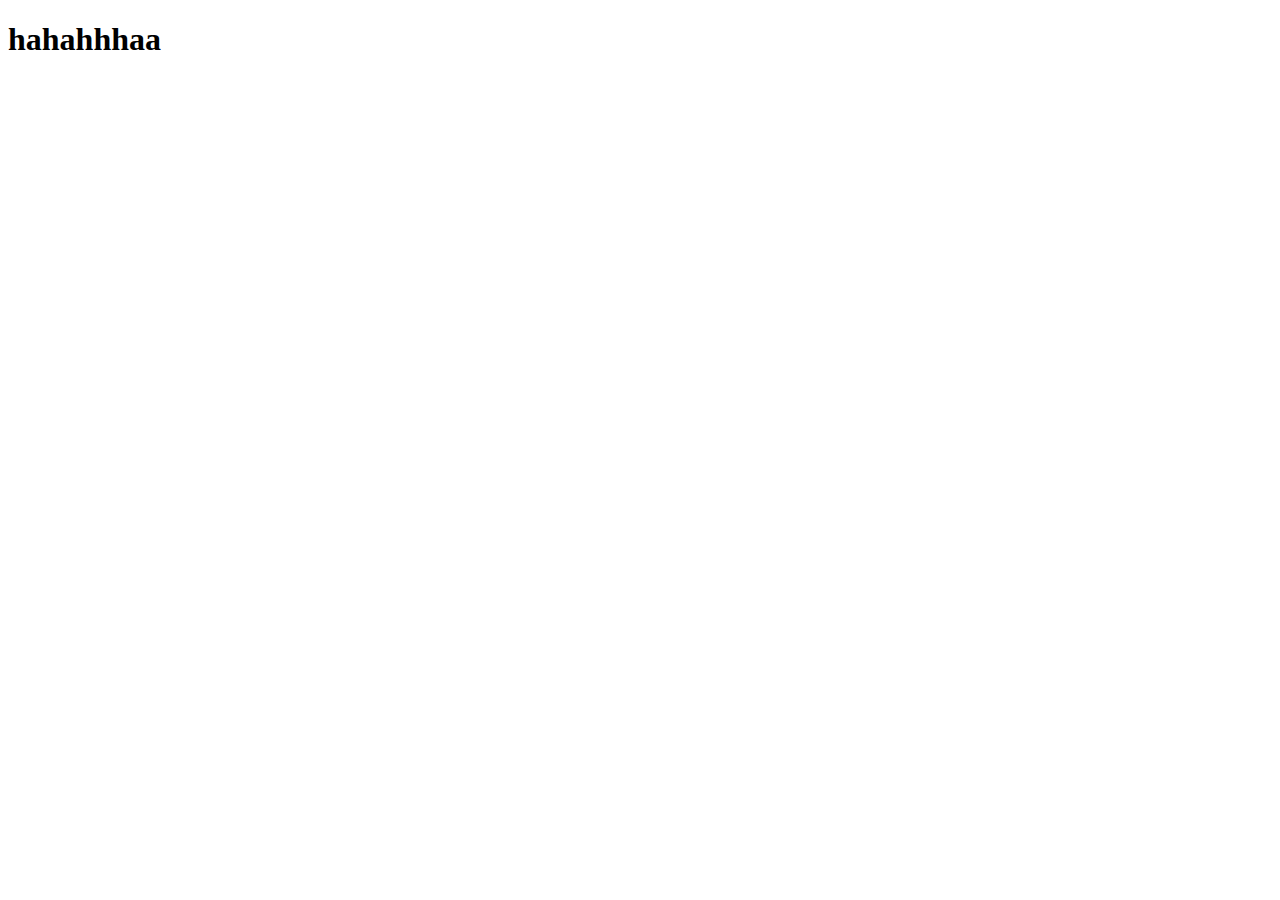
==== public/back/index.html @ cfa390ae "登录页面第一次提交" ====
<!DOCTYPE html>
<html lang="en">
<head>
    <meta charset="UTF-8">
    <meta name="viewport" content="width=device-width, initial-scale=1.0">
    <meta http-equiv="X-UA-Compatible" content="ie=edge">
    <title>Document</title>
</head>
<body>
    <h1>hahahhhaa</h1>
</body>
</html>
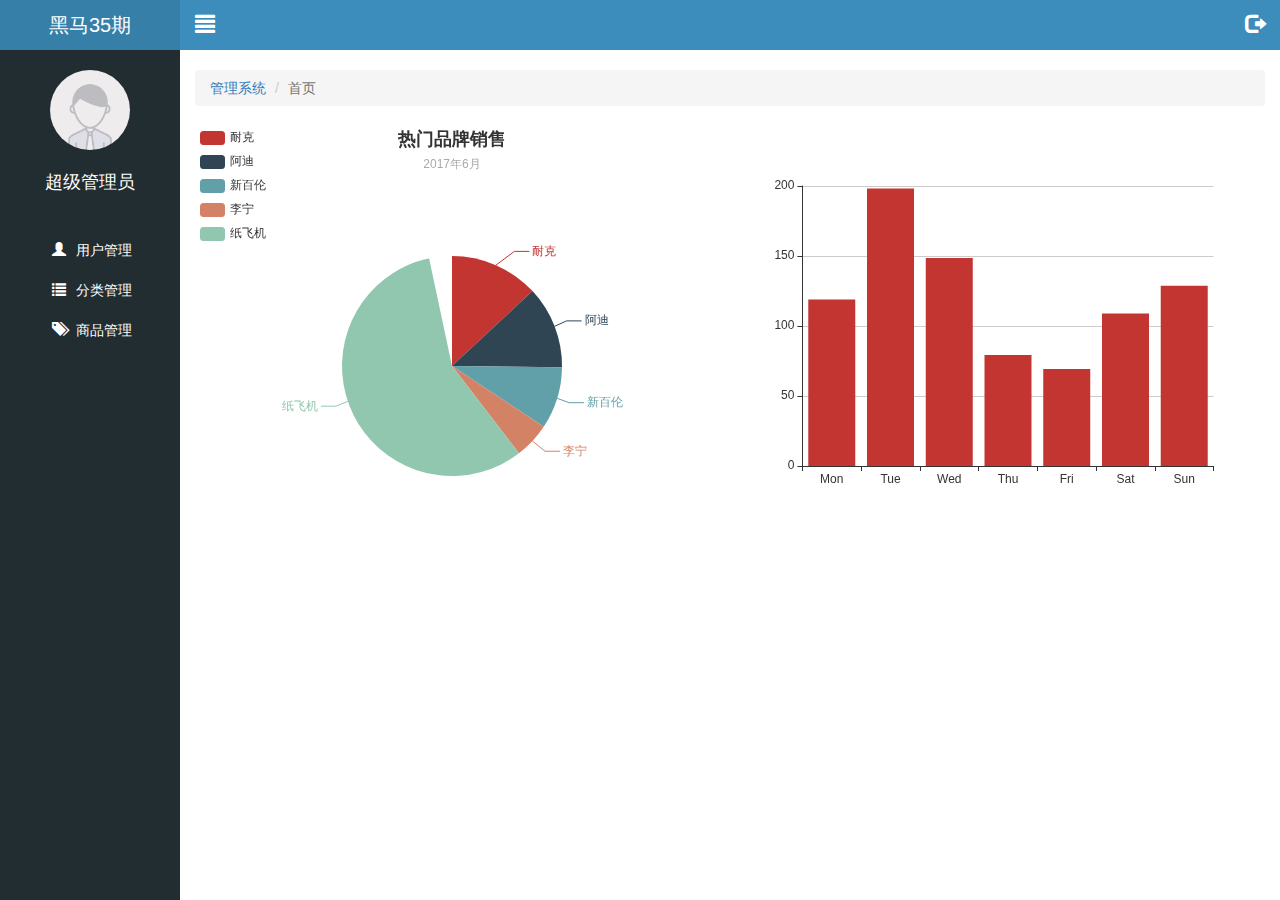
==== commit e25a2032: "user功能完成" ====
--- a/public/back/index.html
+++ b/public/back/index.html
@@ -1,12 +1,103 @@
 <!DOCTYPE html>
 <html lang="en">
+
 <head>
     <meta charset="UTF-8">
     <meta name="viewport" content="width=device-width, initial-scale=1.0">
     <meta http-equiv="X-UA-Compatible" content="ie=edge">
     <title>Document</title>
+    <link rel="stylesheet" href="./lib/bootstrap/css/bootstrap.css">
+    <link rel="stylesheet" href="./lib/bootstrap-validator/js/bootstrapValidator.min.js">
+    <link rel="stylesheet" href="./lib/nprogress/nprogress.css">
+    <link rel="stylesheet" href="./css/common.css">
 </head>
+
 <body>
-    <h1>hahahhhaa</h1>
+    <!-- 左边栏:The left column -->
+
+    <div class="left_column">
+        <div class="darkhorse">
+            黑马35期
+        </div>
+        <div class="user">
+            <img src="./images/default.png" alt="">
+            <p>超级管理员</p>
+        </div>
+        <div class="nav">
+            <ul>
+                <li>
+                    <a href="user.html">
+                        <i class="glyphicon glyphicon-user"></i>用户管理
+                    </a>
+                </li>
+                <li>
+                    <a href="javascript: ;" class="secondji">
+                        <i class="glyphicon glyphicon-list"></i>分类管理
+                    </a>
+                    <div class="classify">
+                        <a href="first.html">一级分类</a>
+                        <a href="second.html">二级分类</a>
+                    </div>
+                </li>
+                <li>
+                    <a href="product.html">
+                        <i class="glyphicon glyphicon-tags"></i>商品管理
+                    </a>
+                </li>
+            </ul>
+        </div>
+    </div>
+    <!-- 右边内容 -->
+    <div class="right_content">
+
+        <!-- 上边栏:Bar above -->
+        <div class="barAbove">
+            <a href="#" class="pull-left icon_menu"><i class="glyphicon glyphicon-align-justify"></i></a>
+            <a href="#" class="pull-right icon_logout"><i class="glyphicon glyphicon-log-out"></i></a>
+        </div>
+
+        <!-- 下面的内容 -->
+        <div class="container-fluid">
+            <div class="following_content">
+                <ol class="breadcrumb">
+                    <li><a href="#">管理系统</a></li>
+                    <li class="active">首页</li>
+                </ol>
+            </div>
+            <div class="echarts">
+                <div class="pull-left echarts_1"></div>
+                <div class="pull-right echarts_2"></div>
+            </div>
+        </div>
+    </div>
+
+
+    <!-- 模态框组件的使用   bootstrap的js插件-->
+    <div class="modal fade" tabindex="-1" id="logoutModal">
+        <div class="modal-dialog modal-sm">
+            <div class="modal-content">
+                <div class="modal-header">
+                    <button type="button" class="close" data-dismiss="modal" ><span >&times;</span></button>
+                    <h4 class="modal-title">温馨提示</h4>
+                </div>
+                <div class="modal-body">
+                    <p><i class="glyphicon glyphicon-info-sign"></i>   您确定要退出后台管理系统吗？</p>
+                </div>
+                <div class="modal-footer">
+                    <button type="button" class="btn btn-default" data-dismiss="modal">取消</button>
+                    <button type="button" class="btn btn-primary" id="logoutBtn">退出</button>
+                </div>
+            </div>
+        </div>
+    </div>
+    <script src="./lib/jquery/jquery.js"></script>
+    <script src="./lib/bootstrap/js/bootstrap.js"></script>
+    <script src="./lib/bootstrap-validator/js/bootstrapValidator.min.js"></script>
+    <script src="./lib/nprogress/nprogress.js"></script>
+    <script src="./js/common.js"></script>
+    <script src="./lib/echarts/echarts.min.js"></script>
+    <script src="./js/isLogin.js"></script>
+    <script src="./js/index.js"></script>
 </body>
+
 </html>--- a/public/back/lib/nprogress/nprogress.css
+++ b/public/back/lib/nprogress/nprogress.css
@@ -0,0 +1,74 @@
+/* Make clicks pass-through */
+#nprogress {
+  pointer-events: none;
+}
+
+#nprogress .bar {
+  background: greenyellow;
+
+  position: fixed;
+  z-index: 10000;
+  top: 0;
+  left: 0;
+
+  width: 100%;
+  height: 2px;
+}
+
+/* Fancy blur effect */
+#nprogress .peg {
+  display: block;
+  position: absolute;
+  right: 0px;
+  width: 100px;
+  height: 100%;
+  box-shadow: 0 0 10px #29d, 0 0 5px #29d;
+  opacity: 1.0;
+
+  -webkit-transform: rotate(3deg) translate(0px, -4px);
+      -ms-transform: rotate(3deg) translate(0px, -4px);
+          transform: rotate(3deg) translate(0px, -4px);
+}
+
+/* Remove these to get rid of the spinner */
+#nprogress .spinner {
+  display: block;
+  position: fixed;
+  z-index: 1031;
+  top: 15px;
+  right: 15px;
+}
+
+#nprogress .spinner-icon {
+  width: 18px;
+  height: 18px;
+  box-sizing: border-box;
+
+  border: solid 2px transparent;
+  border-top-color: #29d;
+  border-left-color: #29d;
+  border-radius: 50%;
+
+  -webkit-animation: nprogress-spinner 400ms linear infinite;
+          animation: nprogress-spinner 400ms linear infinite;
+}
+
+.nprogress-custom-parent {
+  overflow: hidden;
+  position: relative;
+}
+
+.nprogress-custom-parent #nprogress .spinner,
+.nprogress-custom-parent #nprogress .bar {
+  position: absolute;
+}
+
+@-webkit-keyframes nprogress-spinner {
+  0%   { -webkit-transform: rotate(0deg); }
+  100% { -webkit-transform: rotate(360deg); }
+}
+@keyframes nprogress-spinner {
+  0%   { transform: rotate(0deg); }
+  100% { transform: rotate(360deg); }
+}
+
--- a/public/back/css/common.css
+++ b/public/back/css/common.css
@@ -0,0 +1,182 @@
+
+ul {
+    list-style: none;
+    margin: 0;
+    padding: 0;
+}
+/* lvha */
+a:link,
+a:visited,
+a:hover,
+a:active {
+    text-decoration: none;
+}
+/* login---- */
+.dl_bd {
+    background-color: #222d32;
+}
+.mt_200 {
+    margin-top: 200px;
+}
+.panel {
+    
+    background-color: #222d32;
+    /* border-color: #337ab7; */
+    /* padding: 0; */
+}
+.panel-default {
+    border-color: transparent;
+}
+.container .panel-heading {
+    height: 60px;
+    line-height: 45px;
+    font-size: 20px;
+    background-color: #337ab7;
+    text-align: center;
+    color: #fff;
+}
+.container .panel-body {
+    background-color: #fff;
+}
+.btn-submit {
+    background-color: #337ab7;
+    color: #fff;
+}
+.btn-reset {
+    background-color: #fff;
+    border: 1px solid #ccc;
+}
+
+/* index---- */
+
+.left_column {
+    position: fixed;
+    z-index: 444;
+    left: 0;
+    top: 0;
+    width: 180px;
+    height: 100%;
+    margin: 0;
+    padding: 0;
+    background-color: #222D32;
+    transition: all 1s;
+}
+.left_column.hidden_menu {
+    left:-180px;
+}
+.left_column .darkhorse {
+    width: 100%;
+    height: 50px;
+    line-height: 50px;
+    background-color: #367FA9;
+    text-align: center;
+    color: #fff;
+    font-size: 20px;
+}
+.left_column .user  {
+    padding-top: 20px;
+    width: 180px;
+    height: 180px;
+    color: #fff;
+    text-align: center;
+    font-size: 18px;
+}
+h3 {
+    padding: 0;
+    margin: 0;
+}
+.left_column .user img {
+    width: 80px;
+    height: 80px;
+    display: block;
+    margin: 0 auto;
+    margin-bottom: 20px;
+    border-radius: 50%;
+}
+
+
+.left_column .nav a {
+    display: block;
+    height: 40px;
+    line-height: 40px;
+    text-align: center;
+    color: #fff;
+    border-left: 3px solid transparent;
+}
+.left_column .nav a.current {
+    background-color: #1D1F21;
+    border-left: 3px solid #006699;
+}
+.left_column .nav a i {
+    padding-right: 10px;
+}
+
+.left_column .nav .classify {
+    display: none;
+}
+.left_column .nav .classify a {
+    padding-left: 10px;
+}
+
+/* 右边内容 */
+.right_content {
+    /* background-color: pink; */
+    width: 100%;
+    /* height: 2000px; */
+    padding-left: 180px;
+    padding-top: 50px;
+    transition: all 1s;
+}
+.right_content.hidden_menu {
+    padding-left: 0;
+}
+.right_content .barAbove {
+    padding-left: 180px;
+    width: 100%;
+    position: fixed;
+    z-index: 222;
+    top: 0;
+    left: 0;
+    height: 50px;
+    background-color: #3C8DBC;
+    transition:  all 1s;
+}
+.right_content .barAbove.hidden_menu {
+    padding-left: 0;
+}
+.right_content .barAbove a {
+    width: 50px;
+    height: 50px;
+    line-height: 50px;
+    text-align: center;
+    font-size: 20px;
+    display: block;
+    color: #fff;
+}
+/* 下面的内容  */
+.container-fluid {
+    margin-top: 20px;
+}
+
+/*  */
+#logoutModal .modal-body p,
+#userModal .modal-body p{
+    color: #e92322;
+}
+
+/* echarts */
+.echarts_1,
+.echarts_2 {
+    width: 48%;
+    height: 400px;
+    background-color: pink;
+}
+
+
+
+/* user ------*/
+
+.table > thead > tr > th, .table > tbody > tr > th, .table > tfoot > tr > th, .table > thead > tr > td, .table > tbody > tr > td, .table > tfoot > tr > td {
+    text-align: center;
+    vertical-align: middle;
+}